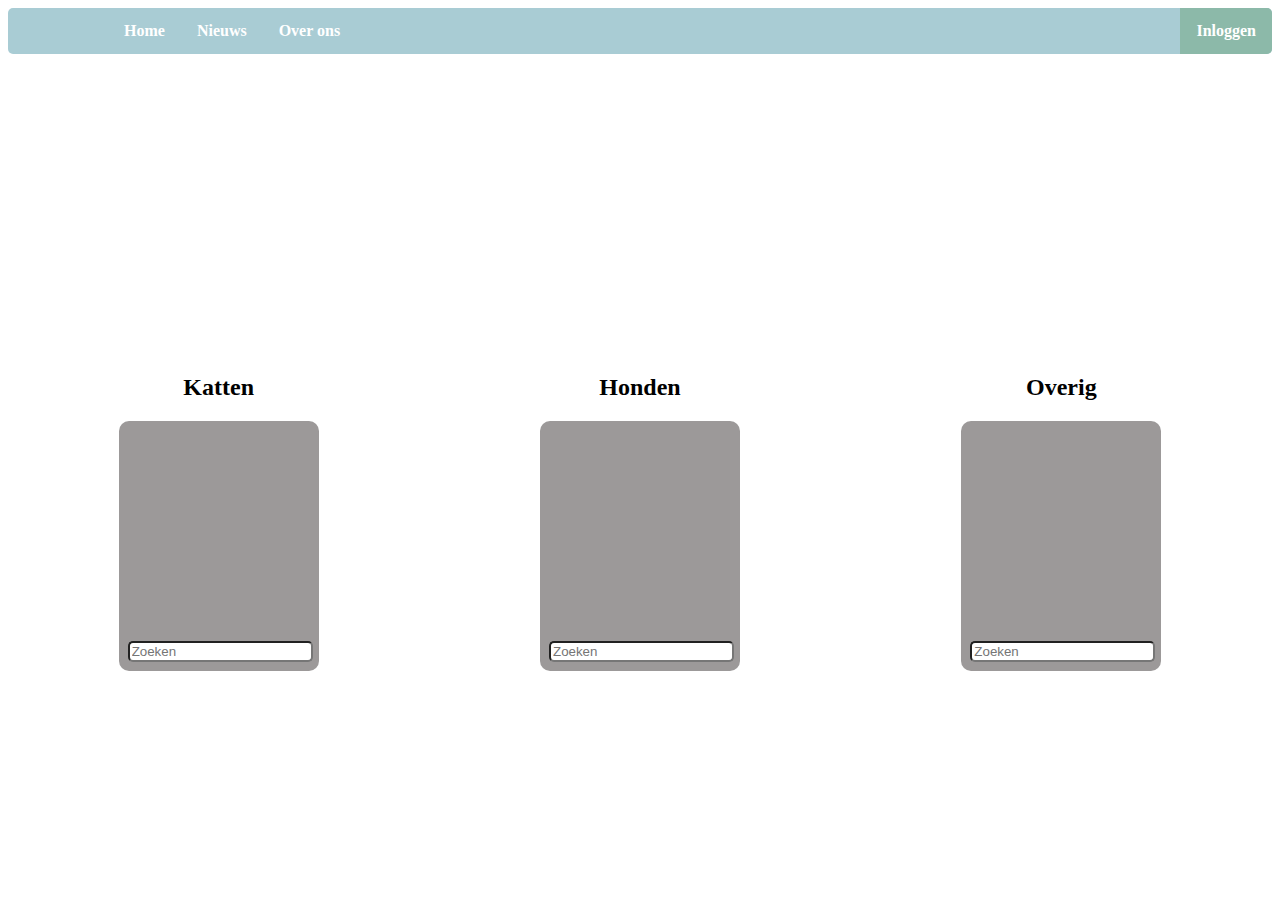
==== index.html @ 80da6bef "Add files via upload" ====
<!DOCTYPE html>
<html lang="en">

<head>
    <meta charset="UTF-8">
    <meta name="viewport" content="width=device-width, initial-scale=1.0">
    <title>Document</title>
    <link rel="stylesheet" href="main.css">
</head>

<body>
    <ul>
        <li><a class="Home" href="index.html">Home</a></li>
        <li><a href="nieuws.html">Nieuws</a></li>
        <li><a href="overOns.html">Over ons</a></li>
        <li style="float:right"><a class="active" href="#inloggens">Inloggen</a></li>
    </ul>
    <div class="groot-omhulsel">
        <div class="omhulsel1">
            <h2 id="kat">Katten</h2>
            <div class="binnen1">
                <input type="text" placeholder="Zoeken" name="zoeken" id="zoekbar1">
            </div>
        </div>

        <div class="omhulsel2">
            <h2 id="hond">Honden</h2>
            <div class="binnen2">
                <input type="text" placeholder="Zoeken" name="zoeken" id="zoekbar2">
            </div>
        </div>

        <div class="omhulsel3">
            <h2 id="overig">Overig</h2>
            <div class="binnen3">
                <input type="text" placeholder="Zoeken" name="zoeken" id="zoekbar3">
            </div> 
        </div>
    </div>
</body>

</html>
---- main.css ----
ul {
  list-style-type: none;
  margin: 0;
  padding: 0;
  overflow: hidden;
  background-color: #a9ccd4;
  font-family: , Helvetica, Arial, sans-serif;
  border-radius: 5px;
  font-weight: bold;
}

li {
  float: left;
}

li a {
  display: block;
  color: white;
  text-align: center;
  padding: 14px 16px;
  text-decoration: none;
}

li a:hover:not(.active) {
  background-color: #83a6ad;
}

.active {
  background-color: #8cb9a9;
}


.Home {
  margin-left: 100px;
}

.groot-omhulsel {
  display: grid;
  grid-template-columns: auto auto auto;
  margin-top: 300px;
}

/*katten*/
#kat {
  text-align: center;
}


.omhulsel1 {
  width: 200px;
  height: 250px;
  display: block; 
  margin-left: auto; 
  margin-right: auto;

}

.binnen1 {
  width: 100%;
  height: 100%;
  background-color: rgb(156, 153, 153);
  border-radius: 10px;
}

#zoekbar1 {
  margin-left: 9px;
  margin-top: 220px;
  border-radius: 5px;
}

/*katten*/

/*honden*/
#hond {
  text-align: center;
}

.omhulsel2 {
  width: 200px;
  height: 250px;
  display: block; 
  margin-left: auto; 
  margin-right: auto;
}

.binnen2 {
  width: 100%;
  height: 100%;
  background-color: rgb(156, 153, 153);
  border-radius: 10px;
}

#zoekbar2 {
  margin-left: 9px;
  margin-top: 220px;
  border-radius: 5px;
}
/*honden*/

/*overig*/
#overig {
  text-align: center;
}

.omhulsel3 {
  width: 200px;
  height: 250px;
  display: block; 
  margin-left: auto; 
  margin-right: auto;
}

.binnen3 {
  width: 100%;
  height: 100%;
  background-color: rgb(156, 153, 153);
  border-radius: 10px;
}

#zoekbar3 {
  margin-left: 9px;
  margin-top: 220px;
  border-radius: 5px;
}
/*overig*/
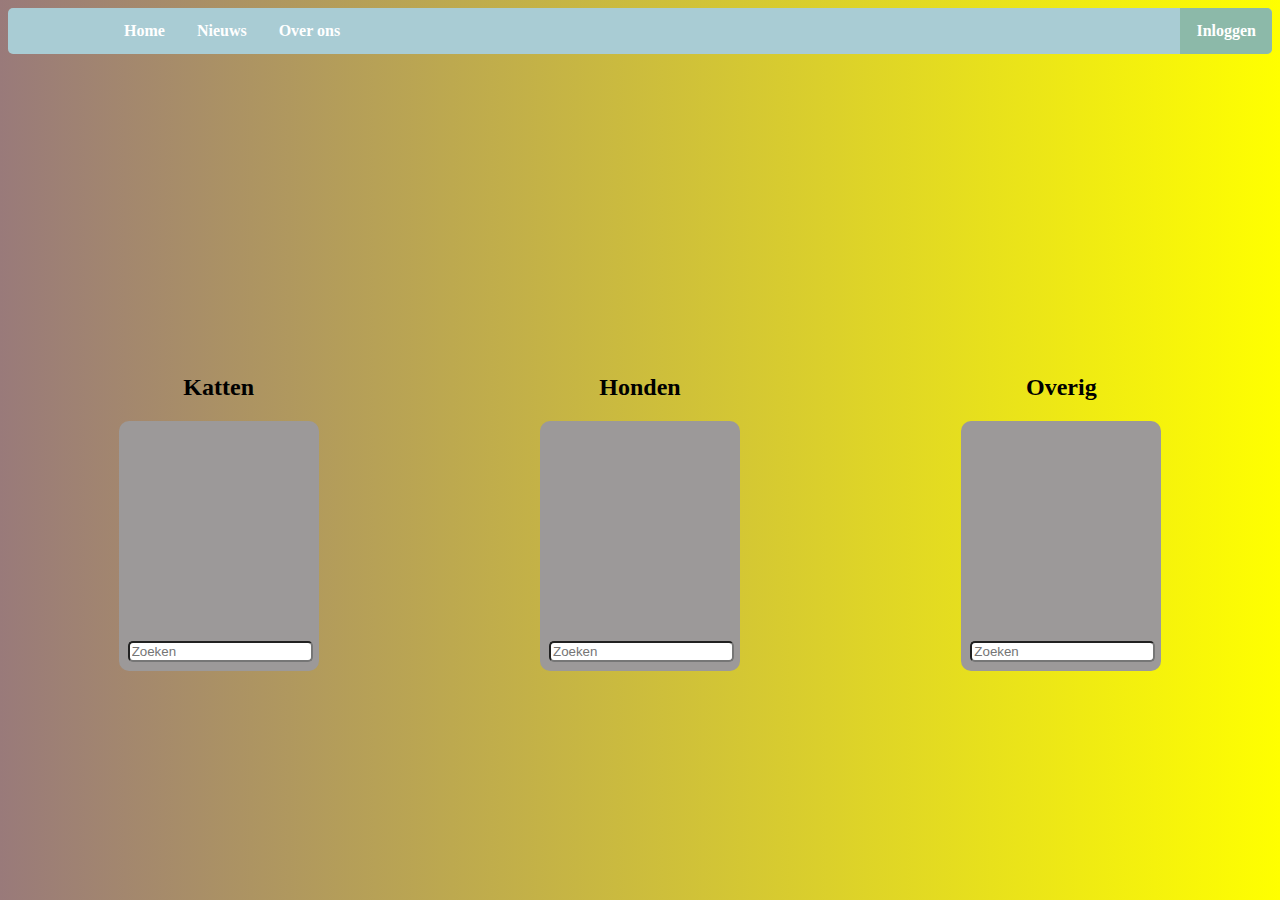
==== commit dd9e7a21: "changes" ====
--- a/index.html
+++ b/index.html
@@ -13,7 +13,7 @@
         <li><a class="Home" href="index.html">Home</a></li>
         <li><a href="nieuws.html">Nieuws</a></li>
         <li><a href="overOns.html">Over ons</a></li>
-        <li style="float:right"><a class="active" href="#inloggens">Inloggen</a></li>
+        <li style="float:right"><a class="active" href="#inloggen">Inloggen</a></li>
     </ul>
     <div class="groot-omhulsel">
         <div class="omhulsel1">
--- a/main.css
+++ b/main.css
@@ -1,3 +1,8 @@
+body{
+  background-color: #83a6ad;
+  background-image: linear-gradient(to right, rgb(153, 122, 122) , yellow);
+}
+
 ul {
   list-style-type: none;
   margin: 0;
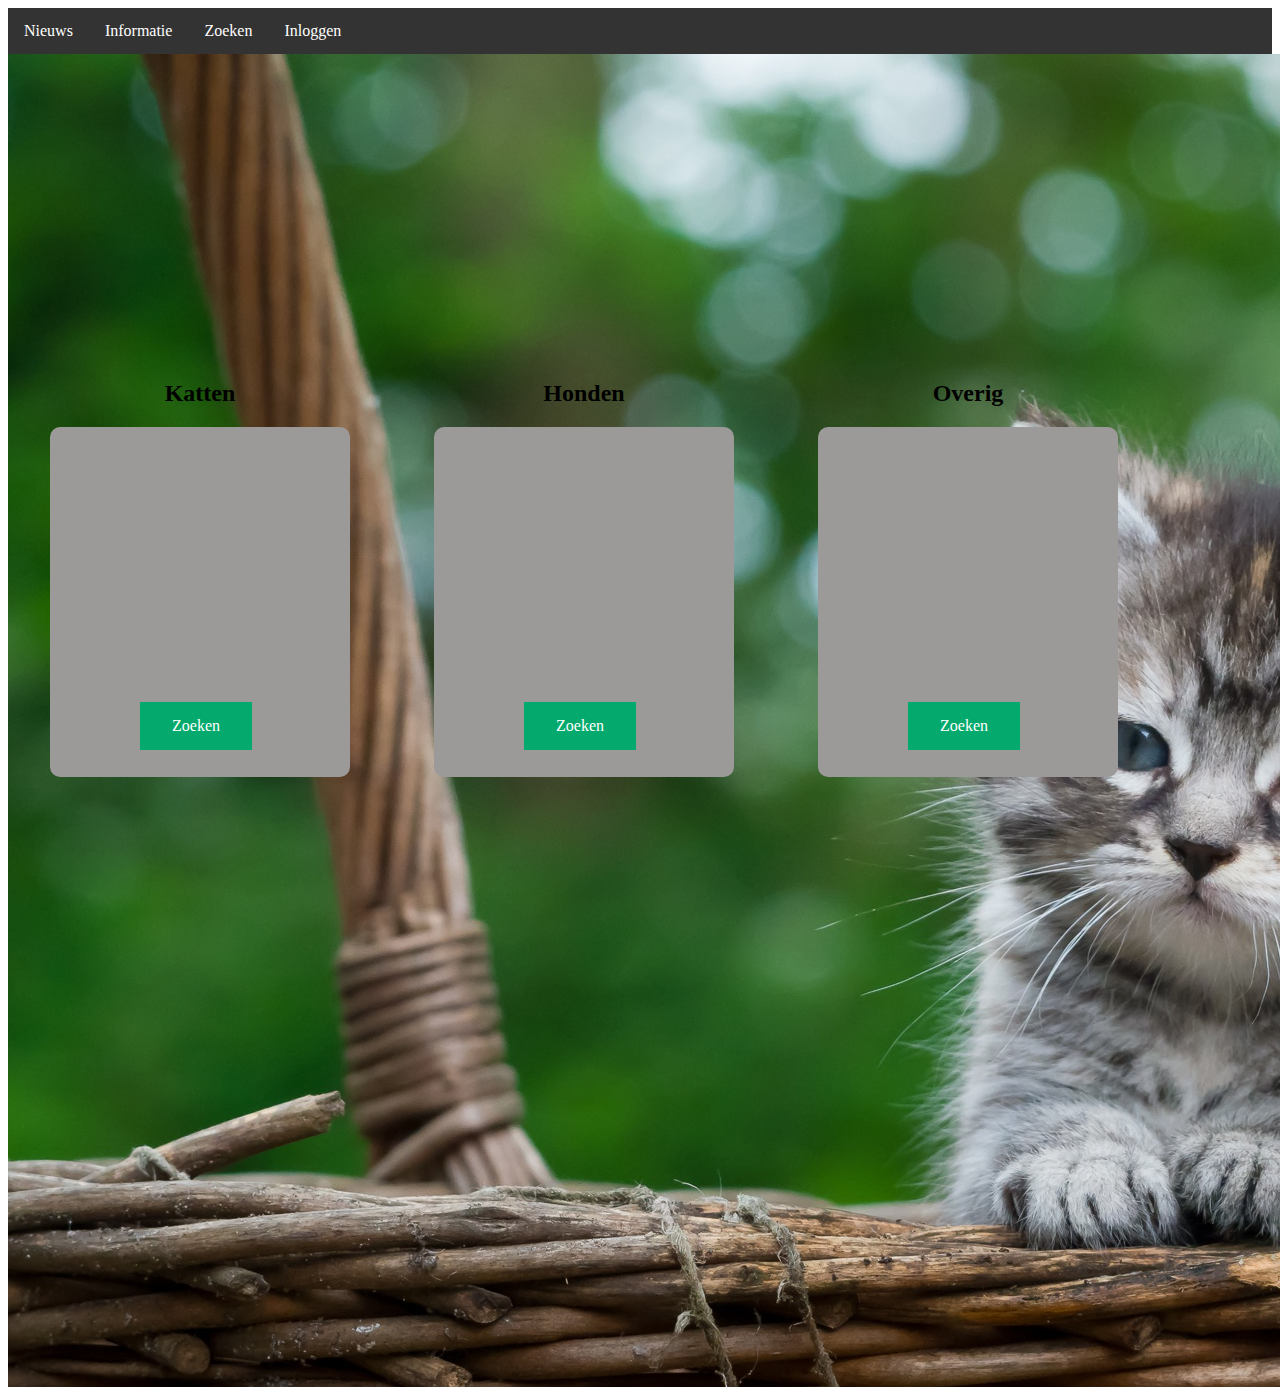
==== commit 6ef80e3b: "Code Overhaul + Inlog pagina WIP" ====
--- a/index.html
+++ b/index.html
@@ -1,42 +1,43 @@
 <!DOCTYPE html>
-<html lang="en">
+<html>
 
 <head>
-    <meta charset="UTF-8">
-    <meta name="viewport" content="width=device-width, initial-scale=1.0">
-    <title>Document</title>
-    <link rel="stylesheet" href="main.css">
+    <link rel="stylesheet" href="css/style.css">
 </head>
 
 <body>
     <ul>
-        <li><a class="Home" href="index.html">Home</a></li>
-        <li><a href="nieuws.html">Nieuws</a></li>
-        <li><a href="overOns.html">Over ons</a></li>
-        <li style="float:right"><a class="active" href="#inloggen">Inloggen</a></li>
+        <li><a class="active" href="#home">Nieuws</a></li>
+        <li><a href="#news">Informatie</a></li>
+        <li><a href="#about">Zoeken</a></li>
+        <li><a href="inlog.html">Inloggen</a></li>
     </ul>
+
+    <img class="bg" src="img/shelter.jpg" alt="dog">
+
     <div class="groot-omhulsel">
         <div class="omhulsel1">
             <h2 id="kat">Katten</h2>
             <div class="binnen1">
-                <input type="text" placeholder="Zoeken" name="zoeken" id="zoekbar1">
+                <a href="#" class="button">Zoeken</a>
             </div>
         </div>
 
         <div class="omhulsel2">
             <h2 id="hond">Honden</h2>
             <div class="binnen2">
-                <input type="text" placeholder="Zoeken" name="zoeken" id="zoekbar2">
+                <a href="#" class="button">Zoeken</a>
             </div>
         </div>
 
         <div class="omhulsel3">
             <h2 id="overig">Overig</h2>
             <div class="binnen3">
-                <input type="text" placeholder="Zoeken" name="zoeken" id="zoekbar3">
-            </div> 
+                <a href="#" class="button">Zoeken</a>
+            </div>
         </div>
     </div>
+    <script src="js/script.js"></script>
 </body>
 
 </html>--- a/css/style.css
+++ b/css/style.css
@@ -0,0 +1,139 @@
+
+.groot-omhulsel {
+  display: grid;
+  grid-template-columns: auto auto auto;
+  /* margin-top: -300px; */
+  position: absolute;
+  width: 90vw;
+  top: 40vh;
+}
+  
+  /*katten*/
+  #kat {
+    text-align: center;
+  }
+  
+  
+  .omhulsel1 {
+    width: 300px;
+    height: 350px;
+    display: block; 
+    margin-left: auto; 
+    margin-right: auto;
+  
+  }
+  
+  .binnen1 {
+    width: 100%;
+    height: 100%;
+    background-color: rgb(156, 153, 153);
+    border-radius: 10px;
+  }
+  
+  #zoekbar1 {
+    margin-left: 9px;
+    margin-top: 220px;
+    border-radius: 5px;
+  }
+  
+  /*katten*/
+  
+  /*honden*/
+  #hond {
+    text-align: center;
+  }
+  
+  .omhulsel2 {
+    width: 300px;
+    height: 350px;
+    display: block; 
+    margin-left: auto; 
+    margin-right: auto;
+  }
+  
+  .binnen2 {
+    width: 100%;
+    height: 100%;
+    background-color: rgb(156, 153, 153);
+    border-radius: 10px;
+  }
+  
+  #zoekbar2 {
+    margin-left: 9px;
+    margin-top: 220px;
+    border-radius: 5px;
+  }
+  /*honden*/
+  
+  /*overig*/
+  #overig {
+    text-align: center;
+  }
+  
+  .omhulsel3 {
+    width: 300px;
+    height: 350px;
+    display: block; 
+    margin-left: auto; 
+    margin-right: auto;
+  }
+  
+  .binnen3 {
+    width: 100%;
+    height: 100%;
+    background-color: rgb(156, 153, 153);
+    border-radius: 10px;
+  }
+  
+  #zoekbar3 {
+    margin-left: 9px;
+    margin-top: 220px;
+    border-radius: 5px;
+  }
+  /*overig*/
+  
+  ul {
+    list-style-type: none;
+    margin: 0;
+    padding: 0;
+    overflow: hidden;
+    background-color: #333;
+}
+
+li {
+    float: left;
+}
+
+li a {
+    display: block;
+    color: white;
+    text-align: center;
+    padding: 14px 16px;
+    text-decoration: none;
+}
+
+li a:hover {
+    background-color: #111;
+}
+
+#bg {
+  position: absolute;
+    margin: 0;
+    padding: 0;
+    overflow: hidden;
+    z-index: 0;
+}
+
+/* Buttons */
+.button {
+  background-color: #04AA6D;
+  border: none;
+  color: white;
+  padding: 15px 32px;
+  text-align: center;
+  text-decoration: none;
+  display: inline-block;
+  font-size: 16px;
+  margin: 275px 90px;
+  cursor: pointer;
+}